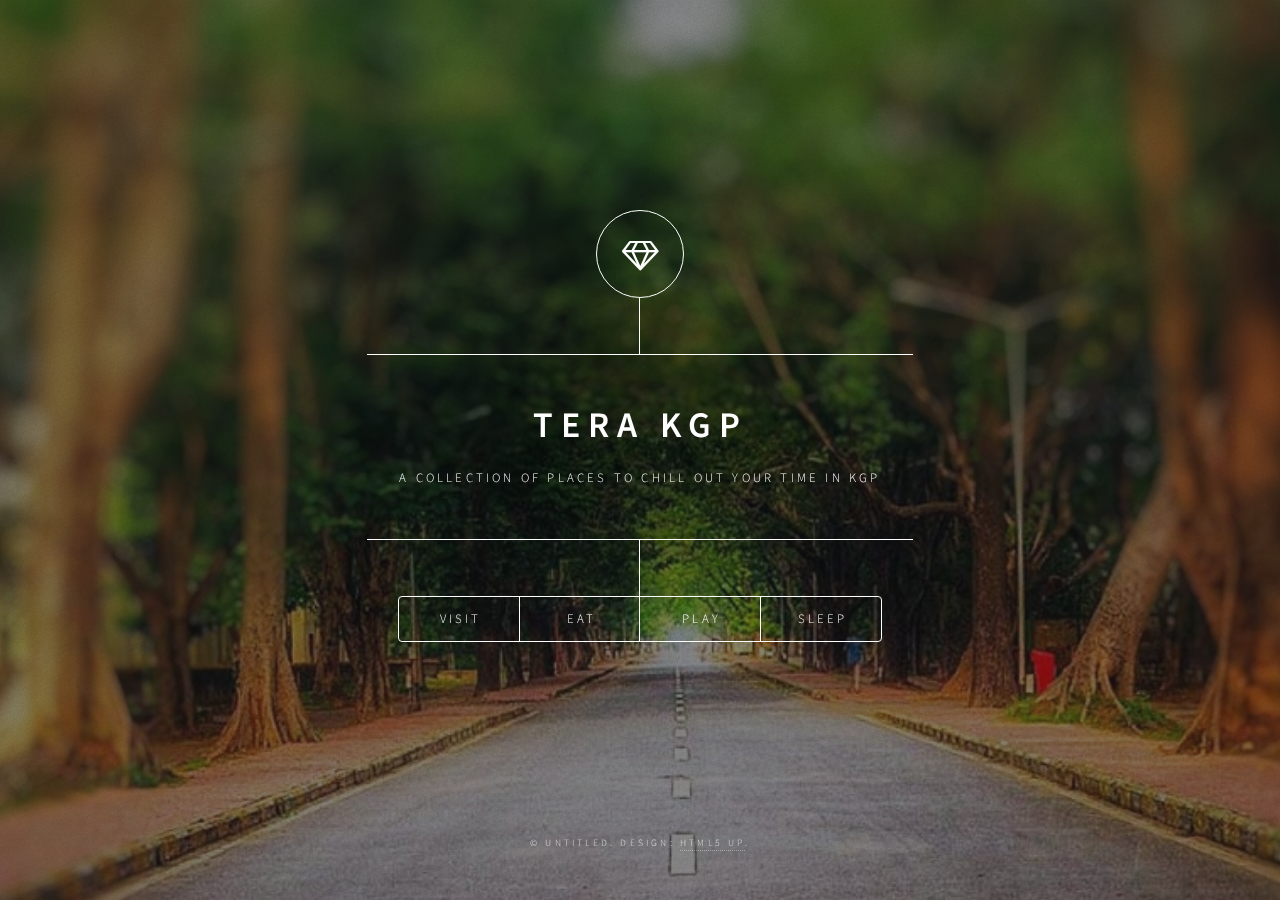
==== index.html @ b1c28a35 "Uploaded Basic files" ====
<!DOCTYPE HTML>
<!--
	Dimension by HTML5 UP
	html5up.net | @ajlkn
	Free for personal and commercial use under the CCA 3.0 license (html5up.net/license)
-->
<html>





	<head>
		<title>Tera KGP</title>
		<meta charset="utf-8" />
		<meta name="viewport" content="width=device-width, initial-scale=1, user-scalable=no" />
		<link rel="stylesheet" href="assets/css/main.css" />
		<!--[if lte IE 9]><link rel="stylesheet" href="assets/css/ie9.css" /><![endif]-->
		<noscript><link rel="stylesheet" href="assets/css/noscript.css" /></noscript>
	</head>






	<body>

		<!-- Wrapper -->
			<div id="wrapper">

				<!-- Header -->
					<header id="header">
						<div class="logo">
							<span class="icon fa-diamond"></span>
						</div>
						<div class="content">
							<div class="inner">
								<h1>Tera KGP</h1>
								<p>A collection of places to chill out your time in KGP</p>
							</div>
						</div>
						<nav>
							<ul>
								<li><a href="#intro">Visit</a></li>
								<li><a href="#work">Eat</a></li>
								<li><a href="#about">Play</a></li>
								<li><a href="#contact">Sleep</a></li>
								<!--<li><a href="#elements">Elements</a></li>-->
							</ul>
						</nav>
					</header>






				<!-- Main -->

					<div id="main">









						<!-- VISIT -->

							<article id="intro">

								<h2 class="major">VISIT</h2>

								<h3 class="major">Nehru Museum</h3>
								<span class="image main"><img src="images/nehru.jpg" alt="" /></span>
								<p>The Nehru Museum of Science and Technology is a museum in Kharagpur, West Bengal, India. It was founded in 1990 at the Hijli Detention camp building, later the IIT-Kharagpur Heritage Building, which is now named as Hijli Saheed Bhavan. The imposing building, bearing resemblance to the Byzantine style of architecture, was used by the British rulers of India to detain the freedom fighters during the 1930s.</p>

								<h3 class="major">Main Building, IIT KGP</h3>
								<span class="image main"><img src="images/main-building.jpg" alt="" /></span>
								<p>The Indian Institute of Technology Kharagpur (IIT Kharagpur or IIT KGP) is a public engineering institution established by the government of India in 1951. It is the first of the IITs to be established, and is recognized as an Institute of National Importance by the Government of India.</p>
								<p>As part of Nehru's dream for a free self-sufficient India, the institute was established to train scientists and engineers after India attained independence in 1947. It shares its organisational structure and undergraduate admission process with sister IITs. IIT Kharagpur has a 8.5 square kilometres (2,100 acres) campus is residence to about 22,000 inhabitants. The students and alumni of IIT Kharagpur are informally referred to as KGPians. IIT Kharagpur holds two festivals: Spring Fest (Social and Cultural Festival) and Kshitij (Techno-Management Festival).</p>


								<h3 class="major">Kharagpur Junction railway station</h3>
								<span class="image main"><img src="images/railway.jpg" alt="" /></span>
								<p>Kharagpur Junction came up in 1898-99. On one side, Bengal Nagpur Railway’s Kharagpur-Cuttack line was opened on New Year’s Day in 1899. On the other hand, the opening of the bridge over the Rupnarayan River at Kolaghat, on 19 April 1900, connected Howrah with Kharagpur. Kharagpur was also linked with Sini the same year. The line was ready in 1898-99. The Kharagpur-Midnapore branch line was opened to traffic in 1901.</p>
								<p>It is the busiest junction station in South Eastern Railway Zone after Howrah. Hence, it is termed as Gateway to South Eastern Railway.It is one of the fifty highest railway reservation in India. It is a junction which connects Howrah to Mumbai, Chennai, Adra/Purulia and New Delhi via Tatanagar as well.</p>


								<h3 class="major">Sample</h3>
								<span class="image main"><img src="images/pic.jpg" alt="" /></span>
								<p>Saying</p>



							</article>








						<!-- EAT -->

							<article id="work">
								<h2 class="major">Eat</h2>
								<span class="image main"><img src="images/pic02.jpg" alt="" /></span>
								<p>Adipiscing magna sed dolor elit. Praesent eleifend dignissim arcu, at eleifend sapien imperdiet ac. Aliquam erat volutpat. Praesent urna nisi, fringila lorem et vehicula lacinia quam. Integer sollicitudin mauris nec lorem luctus ultrices.</p>
								<p>Nullam et orci eu lorem consequat tincidunt vivamus et sagittis libero. Mauris aliquet magna magna sed nunc rhoncus pharetra. Pellentesque condimentum sem. In efficitur ligula tate urna. Maecenas laoreet massa vel lacinia pellentesque lorem ipsum dolor. Nullam et orci eu lorem consequat tincidunt. Vivamus et sagittis libero. Mauris aliquet magna magna sed nunc rhoncus amet feugiat tempus.</p>
							</article>








						<!-- PLAY -->

							<article id="about">
								<h2 class="major">Play</h2>
								<span class="image main"><img src="images/pic03.jpg" alt="" /></span>
								<p>Lorem ipsum dolor sit amet, consectetur et adipiscing elit. Praesent eleifend dignissim arcu, at eleifend sapien imperdiet ac. Aliquam erat volutpat. Praesent urna nisi, fringila lorem et vehicula lacinia quam. Integer sollicitudin mauris nec lorem luctus ultrices. Aliquam libero et malesuada fames ac ante ipsum primis in faucibus. Cras viverra ligula sit amet ex mollis mattis lorem ipsum dolor sit amet.</p>
							</article>








						<!-- CONTACT -->

							<article id="contact">
								<h2 class="major">Sleep</h2>
								<span class="image main"><img src="images/pic03.jpg" alt="" /></span>
								<p>Adipiscing magna sed dolor elit. Praesent eleifend dignissim arcu, at eleifend sapien imperdiet ac. Aliquam erat volutpat. Praesent urna nisi, fringila lorem et vehicula lacinia quam. Integer sollicitudin mauris nec lorem luctus ultrices.</p>
								<p>Nullam et orci eu lorem consequat tincidunt vivamus et sagittis libero. Mauris aliquet magna magna sed nunc rhoncus pharetra. Pellentesque condimentum sem. In efficitur ligula tate urna. Maecenas laoreet massa vel lacinia pellentesque lorem ipsum dolor. Nullam et orci eu lorem consequat tincidunt. Vivamus et sagittis libero. Mauris aliquet magna magna sed nunc rhoncus amet feugiat tempus.</p>
							</article>

					</div>

				<!-- Footer -->
					<footer id="footer">
						<p class="copyright">&copy; Untitled. Design: <a href="https://html5up.net">HTML5 UP</a>.</p>
					</footer>

			</div>

		<!-- BG -->
			<div id="bg"></div>

		<!-- Scripts -->
			<script src="assets/js/jquery.min.js"></script>
			<script src="assets/js/skel.min.js"></script>
			<script src="assets/js/util.js"></script>
			<script src="assets/js/main.js"></script>

	</body>
</html>
---- assets/css/main.css ----
@import url(font-awesome.min.css);
@import url("https://fonts.googleapis.com/css?family=Source+Sans+Pro:300italic,600italic,300,600");

/*
	Dimension by HTML5 UP
	html5up.net | @ajlkn
	Free for personal and commercial use under the CCA 3.0 license (html5up.net/license)
*/

/* Reset */

	html, body, div, span, applet, object, iframe, h1, h2, h3, h4, h5, h6, p, blockquote, pre, a, abbr, acronym, address, big, cite, code, del, dfn, em, img, ins, kbd, q, s, samp, small, strike, strong, sub, sup, tt, var, b, u, i, center, dl, dt, dd, ol, ul, li, fieldset, form, label, legend, table, caption, tbody, tfoot, thead, tr, th, td, article, aside, canvas, details, embed, figure, figcaption, footer, header, hgroup, menu, nav, output, ruby, section, summary, time, mark, audio, video {
		margin: 0;
		padding: 0;
		border: 0;
		font-size: 100%;
		font: inherit;
		vertical-align: baseline;
	}

	article, aside, details, figcaption, figure, footer, header, hgroup, menu, nav, section {
		display: block;
	}

	body {
		line-height: 1;
	}

	ol, ul {
		list-style: none;
	}

	blockquote, q {
		quotes: none;
	}

	blockquote:before, blockquote:after, q:before, q:after {
		content: '';
		content: none;
	}

	table {
		border-collapse: collapse;
		border-spacing: 0;
	}

	body {
		-webkit-text-size-adjust: none;
	}

/* Box Model */

	*, *:before, *:after {
		-moz-box-sizing: border-box;
		-webkit-box-sizing: border-box;
		box-sizing: border-box;
	}

/* Basic */

	@-ms-viewport {
		width: device-width;
	}

	@media screen and (max-width: 480px) {

		html, body {
			min-width: 320px;
		}

	}

	body {
		background: #1b1f22;
	}

		body.is-loading *, body.is-loading *:before, body.is-loading *:after, body.is-switching *, body.is-switching *:before, body.is-switching *:after {
			-moz-animation: none !important;
			-webkit-animation: none !important;
			-ms-animation: none !important;
			animation: none !important;
			-moz-transition: none !important;
			-webkit-transition: none !important;
			-ms-transition: none !important;
			transition: none !important;
			-moz-transition-delay: none !important;
			-webkit-transition-delay: none !important;
			-ms-transition-delay: none !important;
			transition-delay: none !important;
		}

/* Type */

	html {
		font-size: 16pt;
	}

		@media screen and (max-width: 1680px) {

			html {
				font-size: 12pt;
			}

		}

		@media screen and (max-width: 736px) {

			html {
				font-size: 11pt;
			}

		}

		@media screen and (max-width: 360px) {

			html {
				font-size: 10pt;
			}

		}

	body, input, select, textarea {
		color: #ffffff;
		font-family: "Source Sans Pro", sans-serif;
		font-weight: 300;
		font-size: 1rem;
		line-height: 1.65;
	}

	a {
		-moz-transition: color 0.2s ease-in-out, background-color 0.2s ease-in-out, border-bottom-color 0.2s ease-in-out;
		-webkit-transition: color 0.2s ease-in-out, background-color 0.2s ease-in-out, border-bottom-color 0.2s ease-in-out;
		-ms-transition: color 0.2s ease-in-out, background-color 0.2s ease-in-out, border-bottom-color 0.2s ease-in-out;
		transition: color 0.2s ease-in-out, background-color 0.2s ease-in-out, border-bottom-color 0.2s ease-in-out;
		border-bottom: dotted 1px rgba(255, 255, 255, 0.5);
		text-decoration: none;
		color: inherit;
	}

		a:hover {
			border-bottom-color: transparent;
		}

	strong, b {
		color: #ffffff;
		font-weight: 600;
	}

	em, i {
		font-style: italic;
	}

	p {
		margin: 0 0 2rem 0;
	}

	h1, h2, h3, h4, h5, h6 {
		color: #ffffff;
		font-weight: 600;
		line-height: 1.5;
		margin: 0 0 1rem 0;
		text-transform: uppercase;
		letter-spacing: 0.2rem;
	}

		h1 a, h2 a, h3 a, h4 a, h5 a, h6 a {
			color: inherit;
			text-decoration: none;
		}

		h1.major, h2.major, h3.major, h4.major, h5.major, h6.major {
			border-bottom: solid 1px #ffffff;
			width: -moz-max-content;
			width: -webkit-max-content;
			width: -ms-max-content;
			width: max-content;
			padding-bottom: 0.5rem;
			margin: 0 0 2rem 0;
		}

	h1 {
		font-size: 2.25rem;
		line-height: 1.3;
		letter-spacing: 0.5rem;
	}

	h2 {
		font-size: 1.5rem;
		line-height: 1.4;
		letter-spacing: 0.5rem;
	}

	h3 {
		font-size: 1rem;
	}

	h4 {
		font-size: 0.8rem;
	}

	h5 {
		font-size: 0.7rem;
	}

	h6 {
		font-size: 0.6rem;
	}

	@media screen and (max-width: 736px) {

		h1 {
			font-size: 1.75rem;
			line-height: 1.4;
		}

		h2 {
			font-size: 1.25em;
			line-height: 1.5;
		}

	}

	sub {
		font-size: 0.8rem;
		position: relative;
		top: 0.5rem;
	}

	sup {
		font-size: 0.8rem;
		position: relative;
		top: -0.5rem;
	}

	blockquote {
		border-left: solid 4px #ffffff;
		font-style: italic;
		margin: 0 0 2rem 0;
		padding: 0.5rem 0 0.5rem 2rem;
	}

	code {
		background: rgba(255, 255, 255, 0.075);
		border-radius: 4px;
		font-family: "Courier New", monospace;
		font-size: 0.9rem;
		margin: 0 0.25rem;
		padding: 0.25rem 0.65rem;
	}

	pre {
		-webkit-overflow-scrolling: touch;
		font-family: "Courier New", monospace;
		font-size: 0.9rem;
		margin: 0 0 2rem 0;
	}

		pre code {
			display: block;
			line-height: 1.75;
			padding: 1rem 1.5rem;
			overflow-x: auto;
		}

	hr {
		border: 0;
		border-bottom: solid 1px #ffffff;
		margin: 2.75rem 0;
	}

	.align-left {
		text-align: left;
	}

	.align-center {
		text-align: center;
	}

	.align-right {
		text-align: right;
	}

/* Form */

	form {
		margin: 0 0 2.5rem 0;
	}

		form .field {
			margin: 0 0 1.5rem 0;
		}

			form .field.half {
				width: 50%;
				float: left;
				padding: 0 0 0 0.75rem;
			}

				form .field.half.first {
					padding: 0 0.75rem 0 0;
				}

		form > .actions {
			margin: 1.875rem 0 0 0 !important;
		}

		@media screen and (max-width: 736px) {

			form .field {
				margin: 0 0 1.125rem 0;
			}

				form .field.half {
					padding: 0 0 0 0.5625rem;
				}

					form .field.half.first {
						padding: 0 0.5625rem 0 0;
					}

			form > .actions {
				margin: 1.5rem 0 0 0 !important;
			}

		}

		@media screen and (max-width: 480px) {

			form .field.half {
				width: 100%;
				float: none;
				padding: 0;
			}

				form .field.half.first {
					padding: 0;
				}

		}

	label {
		color: #ffffff;
		display: block;
		font-size: 0.8rem;
		font-weight: 300;
		letter-spacing: 0.2rem;
		line-height: 1.5;
		margin: 0 0 1rem 0;
		text-transform: uppercase;
	}

	input[type="text"],
	input[type="password"],
	input[type="email"],
	input[type="tel"],
	select,
	textarea {
		-moz-appearance: none;
		-webkit-appearance: none;
		-ms-appearance: none;
		appearance: none;
		-moz-transition: border-color 0.2s ease-in-out, box-shadow 0.2s ease-in-out, background-color 0.2s ease-in-out;
		-webkit-transition: border-color 0.2s ease-in-out, box-shadow 0.2s ease-in-out, background-color 0.2s ease-in-out;
		-ms-transition: border-color 0.2s ease-in-out, box-shadow 0.2s ease-in-out, background-color 0.2s ease-in-out;
		transition: border-color 0.2s ease-in-out, box-shadow 0.2s ease-in-out, background-color 0.2s ease-in-out;
		background: transparent;
		border-radius: 4px;
		border: solid 1px #ffffff;
		color: inherit;
		display: block;
		outline: 0;
		padding: 0 1rem;
		text-decoration: none;
		width: 100%;
	}

		input[type="text"]:invalid,
		input[type="password"]:invalid,
		input[type="email"]:invalid,
		input[type="tel"]:invalid,
		select:invalid,
		textarea:invalid {
			box-shadow: none;
		}

		input[type="text"]:focus,
		input[type="password"]:focus,
		input[type="email"]:focus,
		input[type="tel"]:focus,
		select:focus,
		textarea:focus {
			background: rgba(255, 255, 255, 0.075);
			border-color: #ffffff;
			box-shadow: 0 0 0 1px #ffffff;
		}

	select option {
		background: #1b1f22;
		color: #ffffff;
	}

	.select-wrapper {
		text-decoration: none;
		display: block;
		position: relative;
	}

		.select-wrapper:before {
			-moz-osx-font-smoothing: grayscale;
			-webkit-font-smoothing: antialiased;
			font-family: FontAwesome;
			font-style: normal;
			font-weight: normal;
			text-transform: none !important;
		}

		.select-wrapper:before {
			color: #ffffff;
			content: '\f107';
			display: block;
			height: 2.75rem;
			line-height: calc(2.75rem + 0em);
			pointer-events: none;
			position: absolute;
			right: 0;
			text-align: center;
			top: 0;
			width: 2.75rem;
		}

		.select-wrapper select::-ms-expand {
			display: none;
		}

	input[type="text"],
	input[type="password"],
	input[type="email"],
	select {
		height: 2.75rem;
	}

	textarea {
		padding: 0.75rem 1rem;
	}

	input[type="checkbox"],
	input[type="radio"] {
		-moz-appearance: none;
		-webkit-appearance: none;
		-ms-appearance: none;
		appearance: none;
		display: block;
		float: left;
		margin-right: -2rem;
		opacity: 0;
		width: 1rem;
		z-index: -1;
	}

		input[type="checkbox"] + label,
		input[type="radio"] + label {
			text-decoration: none;
			-moz-user-select: none;
			-webkit-user-select: none;
			-ms-user-select: none;
			user-select: none;
			color: #ffffff;
			cursor: pointer;
			display: inline-block;
			font-size: 0.8rem;
			font-weight: 300;
			margin: 0 0 0.5rem 0;
			padding-left: 2.65rem;
			padding-right: 0.75rem;
			position: relative;
		}

			input[type="checkbox"] + label:before,
			input[type="radio"] + label:before {
				-moz-osx-font-smoothing: grayscale;
				-webkit-font-smoothing: antialiased;
				font-family: FontAwesome;
				font-style: normal;
				font-weight: normal;
				text-transform: none !important;
			}

			input[type="checkbox"] + label:before,
			input[type="radio"] + label:before {
				-moz-transition: border-color 0.2s ease-in-out, box-shadow 0.2s ease-in-out, background-color 0.2s ease-in-out;
				-webkit-transition: border-color 0.2s ease-in-out, box-shadow 0.2s ease-in-out, background-color 0.2s ease-in-out;
				-ms-transition: border-color 0.2s ease-in-out, box-shadow 0.2s ease-in-out, background-color 0.2s ease-in-out;
				transition: border-color 0.2s ease-in-out, box-shadow 0.2s ease-in-out, background-color 0.2s ease-in-out;
				border-radius: 4px;
				border: solid 1px #ffffff;
				content: '';
				display: inline-block;
				height: 1.65rem;
				left: 0;
				line-height: calc(1.58125rem + 0em);
				position: absolute;
				text-align: center;
				top: -0.125rem;
				width: 1.65rem;
			}

		input[type="checkbox"]:checked + label:before,
		input[type="radio"]:checked + label:before {
			background: #ffffff !important;
			border-color: #ffffff !important;
			color: #1b1f22;
			content: '\f00c';
		}

		input[type="checkbox"]:focus + label:before,
		input[type="radio"]:focus + label:before {
			background: rgba(255, 255, 255, 0.075);
			border-color: #ffffff;
			box-shadow: 0 0 0 1px #ffffff;
		}

	input[type="checkbox"] + label:before {
		border-radius: 4px;
	}

	input[type="radio"] + label:before {
		border-radius: 100%;
	}

	::-webkit-input-placeholder {
		color: rgba(255, 255, 255, 0.5) !important;
		opacity: 1.0;
	}

	:-moz-placeholder {
		color: rgba(255, 255, 255, 0.5) !important;
		opacity: 1.0;
	}

	::-moz-placeholder {
		color: rgba(255, 255, 255, 0.5) !important;
		opacity: 1.0;
	}

	:-ms-input-placeholder {
		color: rgba(255, 255, 255, 0.5) !important;
		opacity: 1.0;
	}

	.formerize-placeholder {
		color: rgba(255, 255, 255, 0.5) !important;
		opacity: 1.0;
	}

/* Box */

	.box {
		border-radius: 4px;
		border: solid 1px #ffffff;
		margin-bottom: 2rem;
		padding: 1.5em;
	}

		.box > :last-child,
		.box > :last-child > :last-child,
		.box > :last-child > :last-child > :last-child {
			margin-bottom: 0;
		}

		.box.alt {
			border: 0;
			border-radius: 0;
			padding: 0;
		}

/* Icon */

	.icon {
		text-decoration: none;
		border-bottom: none;
		position: relative;
	}

		.icon:before {
			-moz-osx-font-smoothing: grayscale;
			-webkit-font-smoothing: antialiased;
			font-family: FontAwesome;
			font-style: normal;
			font-weight: normal;
			text-transform: none !important;
		}

		.icon > .label {
			display: none;
		}

/* Image */

	.image {
		border-radius: 4px;
		border: 0;
		display: inline-block;
		position: relative;
	}

		.image:before {
			-moz-pointer-events: none;
			-webkit-pointer-events: none;
			-ms-pointer-events: none;
			pointer-events: none;
			background-image: url("../../images/overlay.png");
			background-color: rgba(19, 21, 25, 0.5);
			border-radius: 4px;
			content: '';
			display: block;
			height: 100%;
			left: 0;
			opacity: 0.5;
			position: absolute;
			top: 0;
			width: 100%;
		}

		.image img {
			border-radius: 4px;
			display: block;
		}

		.image.left, .image.right {
			max-width: 40%;
		}

			.image.left img, .image.right img {
				width: 100%;
			}

		.image.left {
			float: left;
			padding: 0 1.5em 1em 0;
			top: 0.25em;
		}

		.image.right {
			float: right;
			padding: 0 0 1em 1.5em;
			top: 0.25em;
		}

		.image.fit {
			display: block;
			margin: 0 0 2rem 0;
			width: 100%;
		}

			.image.fit img {
				width: 100%;
			}

		.image.main {
			display: block;
			margin: 2.5rem 0;
			width: 100%;
		}

			.image.main img {
				width: 100%;
			}

		@media screen and (max-width: 736px) {

			.image.main {
				margin: 2rem 0;
			}

		}

		@media screen and (max-width: 480px) {

			.image.main {
				margin: 1.5rem 0;
			}

		}

/* List */

	ol {
		list-style: decimal;
		margin: 0 0 2rem 0;
		padding-left: 1.25em;
	}

		ol li {
			padding-left: 0.25em;
		}

	ul {
		list-style: disc;
		margin: 0 0 2rem 0;
		padding-left: 1em;
	}

		ul li {
			padding-left: 0.5em;
		}

		ul.alt {
			list-style: none;
			padding-left: 0;
		}

			ul.alt li {
				border-top: solid 1px #ffffff;
				padding: 0.5em 0;
			}

				ul.alt li:first-child {
					border-top: 0;
					padding-top: 0;
				}

		ul.icons {
			cursor: default;
			list-style: none;
			padding-left: 0;
		}

			ul.icons li {
				display: inline-block;
				padding: 0 0.75em 0 0;
			}

				ul.icons li:last-child {
					padding-right: 0;
				}

				ul.icons li a {
					border-radius: 100%;
					box-shadow: inset 0 0 0 1px #ffffff;
					display: inline-block;
					height: 2.25rem;
					line-height: 2.25rem;
					text-align: center;
					width: 2.25rem;
				}

					ul.icons li a:hover {
						background-color: rgba(255, 255, 255, 0.075);
					}

					ul.icons li a:active {
						background-color: rgba(255, 255, 255, 0.175);
					}

		ul.actions {
			cursor: default;
			list-style: none;
			padding-left: 0;
		}

			ul.actions li {
				display: inline-block;
				padding: 0 1rem 0 0;
				vertical-align: middle;
			}

				ul.actions li:last-child {
					padding-right: 0;
				}

			ul.actions.small li {
				padding: 0 0.5rem 0 0;
			}

			ul.actions.vertical li {
				display: block;
				padding: 1rem 0 0 0;
			}

				ul.actions.vertical li:first-child {
					padding-top: 0;
				}

				ul.actions.vertical li > * {
					margin-bottom: 0;
				}

			ul.actions.vertical.small li {
				padding: 0.5rem 0 0 0;
			}

				ul.actions.vertical.small li:first-child {
					padding-top: 0;
				}

			ul.actions.fit {
				display: table;
				margin-left: -1rem;
				padding: 0;
				table-layout: fixed;
				width: calc(100% + 1rem);
			}

				ul.actions.fit li {
					display: table-cell;
					padding: 0 0 0 1rem;
				}

					ul.actions.fit li > * {
						margin-bottom: 0;
					}

				ul.actions.fit.small {
					margin-left: -0.5rem;
					width: calc(100% + 0.5rem);
				}

					ul.actions.fit.small li {
						padding: 0 0 0 0.5rem;
					}

			@media screen and (max-width: 480px) {

				ul.actions {
					margin: 0 0 2rem 0;
				}

					ul.actions li {
						padding: 1rem 0 0 0;
						display: block;
						text-align: center;
						width: 100%;
					}

						ul.actions li:first-child {
							padding-top: 0;
						}

						ul.actions li > * {
							width: 100%;
							margin: 0 !important;
						}

							ul.actions li > *.icon:before {
								margin-left: -2em;
							}

					ul.actions.small li {
						padding: 0.5rem 0 0 0;
					}

						ul.actions.small li:first-child {
							padding-top: 0;
						}

			}

	dl {
		margin: 0 0 2rem 0;
	}

		dl dt {
			display: block;
			font-weight: 600;
			margin: 0 0 1rem 0;
		}

		dl dd {
			margin-left: 2rem;
		}

/* Table */

	.table-wrapper {
		-webkit-overflow-scrolling: touch;
		overflow-x: auto;
	}

	table {
		margin: 0 0 2rem 0;
		width: 100%;
	}

		table tbody tr {
			border: solid 1px #ffffff;
			border-left: 0;
			border-right: 0;
		}

			table tbody tr:nth-child(2n + 1) {
				background-color: rgba(255, 255, 255, 0.075);
			}

		table td {
			padding: 0.75em 0.75em;
		}

		table th {
			color: #ffffff;
			font-size: 0.9em;
			font-weight: 600;
			padding: 0 0.75em 0.75em 0.75em;
			text-align: left;
		}

		table thead {
			border-bottom: solid 2px #ffffff;
		}

		table tfoot {
			border-top: solid 2px #ffffff;
		}

		table.alt {
			border-collapse: separate;
		}

			table.alt tbody tr td {
				border: solid 1px #ffffff;
				border-left-width: 0;
				border-top-width: 0;
			}

				table.alt tbody tr td:first-child {
					border-left-width: 1px;
				}

			table.alt tbody tr:first-child td {
				border-top-width: 1px;
			}

			table.alt thead {
				border-bottom: 0;
			}

			table.alt tfoot {
				border-top: 0;
			}

/* Button */

	input[type="submit"],
	input[type="reset"],
	input[type="button"],
	button,
	.button {
		-moz-appearance: none;
		-webkit-appearance: none;
		-ms-appearance: none;
		appearance: none;
		-moz-transition: background-color 0.2s ease-in-out, color 0.2s ease-in-out;
		-webkit-transition: background-color 0.2s ease-in-out, color 0.2s ease-in-out;
		-ms-transition: background-color 0.2s ease-in-out, color 0.2s ease-in-out;
		transition: background-color 0.2s ease-in-out, color 0.2s ease-in-out;
		background-color: transparent;
		border-radius: 4px;
		border: 0;
		box-shadow: inset 0 0 0 1px #ffffff;
		color: #ffffff !important;
		cursor: pointer;
		display: inline-block;
		font-size: 0.8rem;
		font-weight: 300;
		height: 2.75rem;
		letter-spacing: 0.2rem;
		line-height: 2.75rem;
		outline: 0;
		padding: 0 1.25rem 0 1.35rem;
		text-align: center;
		text-decoration: none;
		text-transform: uppercase;
		white-space: nowrap;
	}

		input[type="submit"]:hover,
		input[type="reset"]:hover,
		input[type="button"]:hover,
		button:hover,
		.button:hover {
			background-color: rgba(255, 255, 255, 0.075);
		}

		input[type="submit"]:active,
		input[type="reset"]:active,
		input[type="button"]:active,
		button:active,
		.button:active {
			background-color: rgba(255, 255, 255, 0.175);
		}

		input[type="submit"].icon:before,
		input[type="reset"].icon:before,
		input[type="button"].icon:before,
		button.icon:before,
		.button.icon:before {
			margin-right: 0.5em;
		}

		input[type="submit"].fit,
		input[type="reset"].fit,
		input[type="button"].fit,
		button.fit,
		.button.fit {
			display: block;
			margin: 0 0 1rem 0;
			width: 100%;
		}

		input[type="submit"].special,
		input[type="reset"].special,
		input[type="button"].special,
		button.special,
		.button.special {
			background-color: #ffffff;
			color: #1b1f22 !important;
			font-weight: 600;
		}

		input[type="submit"].disabled, input[type="submit"]:disabled,
		input[type="reset"].disabled,
		input[type="reset"]:disabled,
		input[type="button"].disabled,
		input[type="button"]:disabled,
		button.disabled,
		button:disabled,
		.button.disabled,
		.button:disabled {
			-moz-pointer-events: none;
			-webkit-pointer-events: none;
			-ms-pointer-events: none;
			pointer-events: none;
			cursor: default;
			opacity: 0.25;
		}

	input[type="submit"],
	input[type="reset"],
	input[type="button"],
	button {
		line-height: calc(2.75rem - 2px);
	}

/* BG */

	#bg {
		-moz-transform: scale(1.0);
		-webkit-transform: scale(1.0);
		-ms-transform: scale(1.0);
		transform: scale(1.0);
		-webkit-backface-visibility: hidden;
		position: fixed;
		top: 0;
		left: 0;
		width: 100%;
		height: 100vh;
		z-index: 1;
	}

		#bg:before, #bg:after {
			content: '';
			display: block;
			position: absolute;
			top: 0;
			left: 0;
			width: 100%;
			height: 100%;
		}

		#bg:before {
			-moz-transition: background-color 2.5s ease-in-out;
			-webkit-transition: background-color 2.5s ease-in-out;
			-ms-transition: background-color 2.5s ease-in-out;
			transition: background-color 2.5s ease-in-out;
			-moz-transition-delay: 0.75s;
			-webkit-transition-delay: 0.75s;
			-ms-transition-delay: 0.75s;
			transition-delay: 0.75s;
			background-image: linear-gradient(to top, rgba(19, 21, 25, 0.5), rgba(19, 21, 25, 0.5)), url("../../images/overlay.png");
			background-size: auto, 256px 256px;
			background-position: center, center;
			background-repeat: no-repeat, repeat;
			z-index: 2;
		}

		#bg:after {
			-moz-transform: scale(1.125);
			-webkit-transform: scale(1.125);
			-ms-transform: scale(1.125);
			transform: scale(1.125);
			-moz-transition: -moz-transform 0.325s ease-in-out, -moz-filter 0.325s ease-in-out;
			-webkit-transition: -webkit-transform 0.325s ease-in-out, -webkit-filter 0.325s ease-in-out;
			-ms-transition: -ms-transform 0.325s ease-in-out, -ms-filter 0.325s ease-in-out;
			transition: transform 0.325s ease-in-out, filter 0.325s ease-in-out;
			background-image: url("../../images/bg.jpg");
			background-position: center;
			background-size: cover;
			background-repeat: no-repeat;
			z-index: 1;
		}

		body.is-article-visible #bg:after {
			-moz-transform: scale(1.0825);
			-webkit-transform: scale(1.0825);
			-ms-transform: scale(1.0825);
			transform: scale(1.0825);
			-moz-filter: blur(0.2rem);
			-webkit-filter: blur(0.2rem);
			-ms-filter: blur(0.2rem);
			filter: blur(0.2rem);
		}

		body.is-loading #bg:before {
			background-color: #000000;
		}

/* Wrapper */

	#wrapper {
		display: -moz-flex;
		display: -webkit-flex;
		display: -ms-flex;
		display: flex;
		-moz-flex-direction: column;
		-webkit-flex-direction: column;
		-ms-flex-direction: column;
		flex-direction: column;
		-moz-align-items: center;
		-webkit-align-items: center;
		-ms-align-items: center;
		align-items: center;
		-moz-justify-content: space-between;
		-webkit-justify-content: space-between;
		-ms-justify-content: space-between;
		justify-content: space-between;
		position: relative;
		min-height: 100vh;
		width: 100%;
		padding: 4rem 2rem;
		z-index: 3;
	}

		#wrapper:before {
			content: '';
			display: block;
		}

		@media screen and (max-width: 1680px) {

			#wrapper {
				padding: 3rem 2rem;
			}

		}

		@media screen and (max-width: 736px) {

			#wrapper {
				padding: 2rem 1rem;
			}

		}

		@media screen and (max-width: 480px) {

			#wrapper {
				padding: 1rem;
			}

		}

/* Header */

	#header {
		display: -moz-flex;
		display: -webkit-flex;
		display: -ms-flex;
		display: flex;
		-moz-flex-direction: column;
		-webkit-flex-direction: column;
		-ms-flex-direction: column;
		flex-direction: column;
		-moz-align-items: center;
		-webkit-align-items: center;
		-ms-align-items: center;
		align-items: center;
		-moz-transition: -moz-transform 0.325s ease-in-out, -moz-filter 0.325s ease-in-out, opacity 0.325s ease-in-out;
		-webkit-transition: -webkit-transform 0.325s ease-in-out, -webkit-filter 0.325s ease-in-out, opacity 0.325s ease-in-out;
		-ms-transition: -ms-transform 0.325s ease-in-out, -ms-filter 0.325s ease-in-out, opacity 0.325s ease-in-out;
		transition: transform 0.325s ease-in-out, filter 0.325s ease-in-out, opacity 0.325s ease-in-out;
		background-image: -moz-radial-gradient(rgba(0, 0, 0, 0.25) 25%, transparent 55%);
		background-image: -webkit-radial-gradient(rgba(0, 0, 0, 0.25) 25%, transparent 55%);
		background-image: -ms-radial-gradient(rgba(0, 0, 0, 0.25) 25%, transparent 55%);
		background-image: radial-gradient(rgba(0, 0, 0, 0.25) 25%, transparent 55%);
		max-width: 100%;
		text-align: center;
	}

		#header > * {
			-moz-transition: opacity 0.325s ease-in-out;
			-webkit-transition: opacity 0.325s ease-in-out;
			-ms-transition: opacity 0.325s ease-in-out;
			transition: opacity 0.325s ease-in-out;
			position: relative;
			margin-top: 3.5rem;
		}

			#header > *:before {
				content: '';
				display: block;
				position: absolute;
				top: calc(-3.5rem - 1px);
				left: calc(50% - 1px);
				width: 1px;
				height: calc(3.5rem + 1px);
				background: #ffffff;
			}

		#header > :first-child {
			margin-top: 0;
		}

			#header > :first-child:before {
				display: none;
			}

		#header .logo {
			width: 5.5rem;
			height: 5.5rem;
			line-height: 5.5rem;
			border: solid 1px #ffffff;
			border-radius: 100%;
		}

			#header .logo .icon:before {
				font-size: 2rem;
			}

		#header .content {
			border-style: solid;
			border-color: #ffffff;
			border-top-width: 1px;
			border-bottom-width: 1px;
			max-width: 100%;
		}

			#header .content .inner {
				-moz-transition: max-height 0.75s ease, padding 0.75s ease, opacity 0.325s ease-in-out;
				-webkit-transition: max-height 0.75s ease, padding 0.75s ease, opacity 0.325s ease-in-out;
				-ms-transition: max-height 0.75s ease, padding 0.75s ease, opacity 0.325s ease-in-out;
				transition: max-height 0.75s ease, padding 0.75s ease, opacity 0.325s ease-in-out;
				-moz-transition-delay: 0.25s;
				-webkit-transition-delay: 0.25s;
				-ms-transition-delay: 0.25s;
				transition-delay: 0.25s;
				padding: 3rem 2rem;
				max-height: 40rem;
				overflow: hidden;
			}

				#header .content .inner > :last-child {
					margin-bottom: 0;
				}

			#header .content p {
				text-transform: uppercase;
				letter-spacing: 0.2rem;
				font-size: 0.8rem;
				line-height: 2;
			}

		#header nav ul {
			display: -moz-flex;
			display: -webkit-flex;
			display: -ms-flex;
			display: flex;
			margin-bottom: 0;
			list-style: none;
			padding-left: 0;
			border: solid 1px #ffffff;
			border-radius: 4px;
		}

			#header nav ul li {
				padding-left: 0;
				border-left: solid 1px #ffffff;
			}

				#header nav ul li:first-child {
					border-left: 0;
				}

				#header nav ul li a {
					display: block;
					min-width: 7.5rem;
					height: 2.75rem;
					line-height: 2.75rem;
					padding: 0 1.25rem 0 1.45rem;
					text-transform: uppercase;
					letter-spacing: 0.2rem;
					font-size: 0.8rem;
					border-bottom: 0;
				}

					#header nav ul li a:hover {
						background-color: rgba(255, 255, 255, 0.075);
					}

					#header nav ul li a:active {
						background-color: rgba(255, 255, 255, 0.175);
					}

		#header nav.use-middle:after {
			content: '';
			display: block;
			position: absolute;
			top: 0;
			left: calc(50% - 1px);
			width: 1px;
			height: 100%;
			background: #ffffff;
		}

		#header nav.use-middle ul li.is-middle {
			border-left: 0;
		}

		body.is-article-visible #header {
			-moz-transform: scale(0.95);
			-webkit-transform: scale(0.95);
			-ms-transform: scale(0.95);
			transform: scale(0.95);
			-moz-filter: blur(0.1rem);
			-webkit-filter: blur(0.1rem);
			-ms-filter: blur(0.1rem);
			filter: blur(0.1rem);
			opacity: 0;
		}

		body.is-loading #header {
			-moz-filter: blur(0.125rem);
			-webkit-filter: blur(0.125rem);
			-ms-filter: blur(0.125rem);
			filter: blur(0.125rem);
		}

			body.is-loading #header > * {
				opacity: 0;
			}

			body.is-loading #header .content .inner {
				max-height: 0;
				padding-top: 0;
				padding-bottom: 0;
				opacity: 0;
			}

		@media screen and (max-width: 980px) {

			#header .content p br {
				display: none;
			}

		}

		@media screen and (max-width: 736px) {

			#header > * {
				margin-top: 2rem;
			}

				#header > *:before {
					top: calc(-2rem - 1px);
					height: calc(2rem + 1px);
				}

			#header .logo {
				width: 4.75rem;
				height: 4.75rem;
				line-height: 4.75rem;
			}

				#header .logo .icon:before {
					font-size: 1.75rem;
				}

			#header .content .inner {
				padding: 2.5rem 1rem;
			}

			#header .content p {
				line-height: 1.875;
			}

		}

		@media screen and (max-width: 480px) {

			#header {
				padding: 1.5rem 0;
			}

				#header .content .inner {
					padding: 2.5rem 0;
				}

				#header nav ul {
					-moz-flex-direction: column;
					-webkit-flex-direction: column;
					-ms-flex-direction: column;
					flex-direction: column;
					min-width: 10rem;
					max-width: 100%;
				}

					#header nav ul li {
						border-left: 0;
						border-top: solid 1px #ffffff;
					}

						#header nav ul li:first-child {
							border-top: 0;
						}

						#header nav ul li a {
							height: 3rem;
							line-height: 3rem;
							min-width: 0;
							width: 100%;
						}

				#header nav.use-middle:after {
					display: none;
				}

		}

/* Main */

	#main {
		-moz-flex-grow: 1;
		-webkit-flex-grow: 1;
		-ms-flex-grow: 1;
		flex-grow: 1;
		-moz-flex-shrink: 1;
		-webkit-flex-shrink: 1;
		-ms-flex-shrink: 1;
		flex-shrink: 1;
		display: -moz-flex;
		display: -webkit-flex;
		display: -ms-flex;
		display: flex;
		-moz-align-items: center;
		-webkit-align-items: center;
		-ms-align-items: center;
		align-items: center;
		-moz-justify-content: center;
		-webkit-justify-content: center;
		-ms-justify-content: center;
		justify-content: center;
		-moz-flex-direction: column;
		-webkit-flex-direction: column;
		-ms-flex-direction: column;
		flex-direction: column;
		position: relative;
		max-width: 100%;
		z-index: 3;
	}

		#main article {
			-moz-transform: translateY(0.25rem);
			-webkit-transform: translateY(0.25rem);
			-ms-transform: translateY(0.25rem);
			transform: translateY(0.25rem);
			-moz-transition: opacity 0.325s ease-in-out, -moz-transform 0.325s ease-in-out;
			-webkit-transition: opacity 0.325s ease-in-out, -webkit-transform 0.325s ease-in-out;
			-ms-transition: opacity 0.325s ease-in-out, -ms-transform 0.325s ease-in-out;
			transition: opacity 0.325s ease-in-out, transform 0.325s ease-in-out;
			padding: 4.5rem 2.5rem 1.5rem 2.5rem ;
			position: relative;
			width: 40rem;
			max-width: 100%;
			background-color: rgba(27, 31, 34, 0.85);
			border-radius: 4px;
			opacity: 0;
		}

			#main article.active {
				-moz-transform: translateY(0);
				-webkit-transform: translateY(0);
				-ms-transform: translateY(0);
				transform: translateY(0);
				opacity: 1;
			}

			#main article .close {
				display: block;
				position: absolute;
				top: 0;
				right: 0;
				width: 4rem;
				height: 4rem;
				cursor: pointer;
				text-indent: 4rem;
				overflow: hidden;
				white-space: nowrap;
			}

				#main article .close:before {
					-moz-transition: background-color 0.2s ease-in-out;
					-webkit-transition: background-color 0.2s ease-in-out;
					-ms-transition: background-color 0.2s ease-in-out;
					transition: background-color 0.2s ease-in-out;
					content: '';
					display: block;
					position: absolute;
					top: 0.75rem;
					left: 0.75rem;
					width: 2.5rem;
					height: 2.5rem;
					border-radius: 100%;
					background-position: center;
					background-image: url("data:image/svg+xml;charset=utf8,%3Csvg xmlns='http://www.w3.org/2000/svg' xmlns:xlink='http://www.w3.org/1999/xlink' width='20px' height='20px' viewBox='0 0 20 20' zoomAndPan='disable'%3E%3Cstyle%3Eline %7B stroke: %23ffffff%3B stroke-width: 1%3B %7D%3C/style%3E%3Cline x1='2' y1='2' x2='18' y2='18' /%3E%3Cline x1='18' y1='2' x2='2' y2='18' /%3E%3C/svg%3E");
					background-size: 20px 20px;
					background-repeat: no-repeat;
				}

				#main article .close:hover:before {
					background-color: rgba(255, 255, 255, 0.075);
				}

				#main article .close:active:before {
					background-color: rgba(255, 255, 255, 0.175);
				}

		@media screen and (max-width: 736px) {

			#main article {
				padding: 3.5rem 2rem 0.5rem 2rem ;
			}

				#main article .close:before {
					top: 0.875rem;
					left: 0.875rem;
					width: 2.25rem;
					height: 2.25rem;
					background-size: 14px 14px;
				}

		}

		@media screen and (max-width: 480px) {

			#main article {
				padding: 3rem 1.5rem 0.5rem 1.5rem ;
			}

		}

/* Footer */

	#footer {
		-moz-transition: -moz-transform 0.325s ease-in-out, -moz-filter 0.325s ease-in-out, opacity 0.325s ease-in-out;
		-webkit-transition: -webkit-transform 0.325s ease-in-out, -webkit-filter 0.325s ease-in-out, opacity 0.325s ease-in-out;
		-ms-transition: -ms-transform 0.325s ease-in-out, -ms-filter 0.325s ease-in-out, opacity 0.325s ease-in-out;
		transition: transform 0.325s ease-in-out, filter 0.325s ease-in-out, opacity 0.325s ease-in-out;
		width: 100%;
		max-width: 100%;
		margin-top: 2rem;
		text-align: center;
	}

		#footer .copyright {
			letter-spacing: 0.2rem;
			font-size: 0.6rem;
			opacity: 0.75;
			margin-bottom: 0;
			text-transform: uppercase;
		}

		body.is-article-visible #footer {
			-moz-transform: scale(0.95);
			-webkit-transform: scale(0.95);
			-ms-transform: scale(0.95);
			transform: scale(0.95);
			-moz-filter: blur(0.1rem);
			-webkit-filter: blur(0.1rem);
			-ms-filter: blur(0.1rem);
			filter: blur(0.1rem);
			opacity: 0;
		}

		body.is-loading #footer {
			opacity: 0;
		}
---- assets/css/ie9.css ----
/*
	Dimension by HTML5 UP
	html5up.net | @ajlkn
	Free for personal and commercial use under the CCA 3.0 license (html5up.net/license)
*/

/* BG */

	#bg:before {
		background: rgba(19, 21, 25, 0.5);
	}

/* Header */

	#header .logo {
		margin: 0 auto;
	}

	#header .content {
		display: inline-block;
	}

	#header nav ul {
		display: inline-block;
	}

		#header nav ul li {
			display: inline-block;
		}

/* Main */

	#main article {
		margin: 0 auto;
	}
---- assets/css/noscript.css ----
/*
	Dimension by HTML5 UP
	html5up.net | @ajlkn
	Free for personal and commercial use under the CCA 3.0 license (html5up.net/license)
*/

/* Main */

	#main article {
		opacity: 1;
		margin: 4rem 0 0 0;
	}
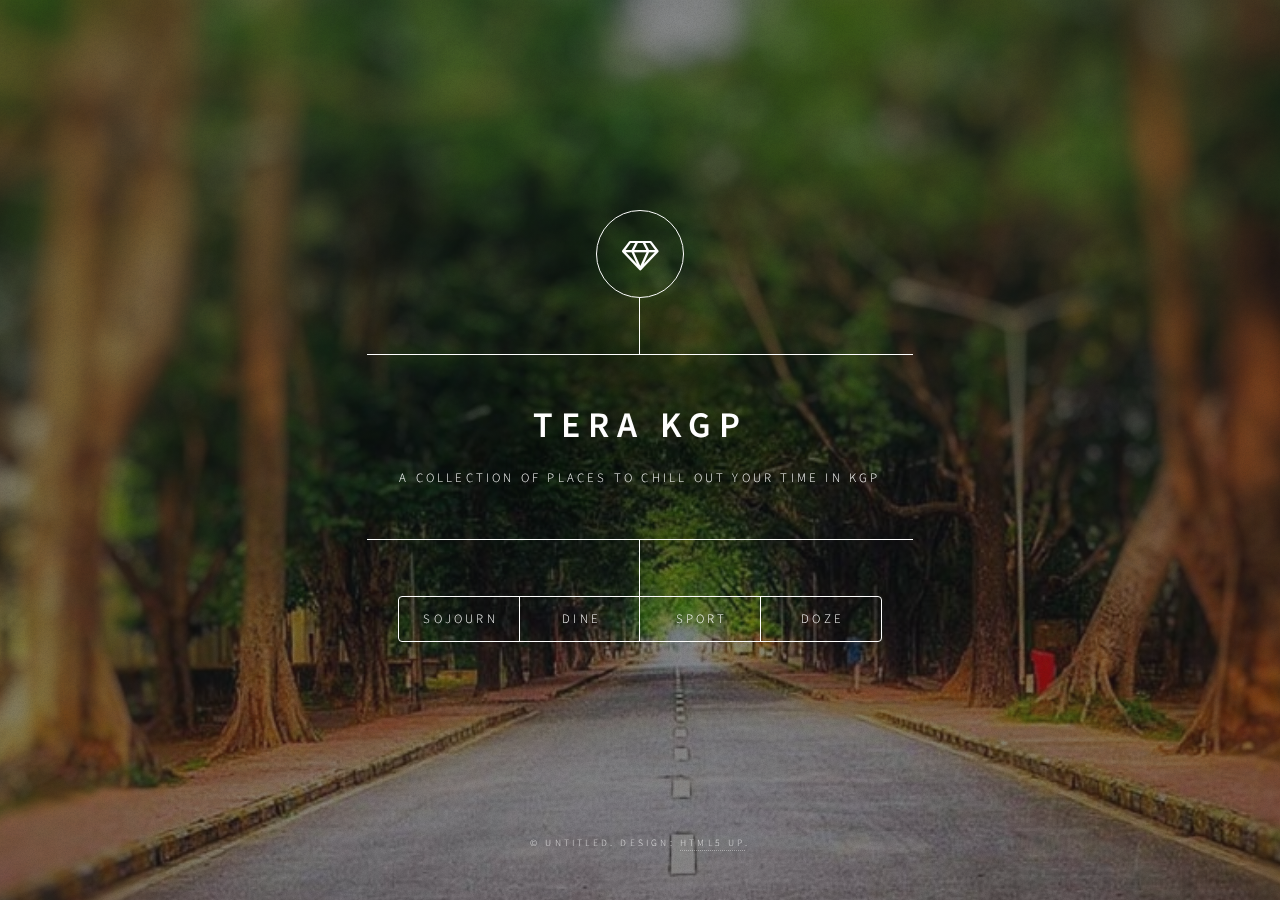
==== commit fbed3f7a: "minor changes n little bit more "responsive" site" ====
--- a/index.html
+++ b/index.html
@@ -42,10 +42,10 @@
 						</div>
 						<nav>
 							<ul>
-								<li><a href="#intro">Visit</a></li>
-								<li><a href="#work">Eat</a></li>
-								<li><a href="#about">Play</a></li>
-								<li><a href="#contact">Sleep</a></li>
+								<li><a href="#intro">Sojourn</a></li>
+								<li><a href="#work">Dine</a></li>
+								<li><a href="#about">Sport</a></li>
+								<li><a href="#contact">Doze</a></li>
 								<!--<li><a href="#elements">Elements</a></li>-->
 							</ul>
 						</nav>
@@ -72,7 +72,7 @@
 
 							<article id="intro">
 
-								<h2 class="major">VISIT</h2>
+								<h2 class="major">SOJOURN</h2>
 
 								<h3 class="major">Nehru Museum</h3>
 								<span class="image main"><img src="images/nehru.jpg" alt="" /></span>
@@ -108,7 +108,7 @@
 						<!-- EAT -->
 
 							<article id="work">
-								<h2 class="major">Eat</h2>
+								<h2 class="major">DINE</h2>
 								<span class="image main"><img src="images/pic02.jpg" alt="" /></span>
 								<p>Adipiscing magna sed dolor elit. Praesent eleifend dignissim arcu, at eleifend sapien imperdiet ac. Aliquam erat volutpat. Praesent urna nisi, fringila lorem et vehicula lacinia quam. Integer sollicitudin mauris nec lorem luctus ultrices.</p>
 								<p>Nullam et orci eu lorem consequat tincidunt vivamus et sagittis libero. Mauris aliquet magna magna sed nunc rhoncus pharetra. Pellentesque condimentum sem. In efficitur ligula tate urna. Maecenas laoreet massa vel lacinia pellentesque lorem ipsum dolor. Nullam et orci eu lorem consequat tincidunt. Vivamus et sagittis libero. Mauris aliquet magna magna sed nunc rhoncus amet feugiat tempus.</p>
@@ -124,7 +124,7 @@
 						<!-- PLAY -->
 
 							<article id="about">
-								<h2 class="major">Play</h2>
+								<h2 class="major">SPORT</h2>
 								<span class="image main"><img src="images/pic03.jpg" alt="" /></span>
 								<p>Lorem ipsum dolor sit amet, consectetur et adipiscing elit. Praesent eleifend dignissim arcu, at eleifend sapien imperdiet ac. Aliquam erat volutpat. Praesent urna nisi, fringila lorem et vehicula lacinia quam. Integer sollicitudin mauris nec lorem luctus ultrices. Aliquam libero et malesuada fames ac ante ipsum primis in faucibus. Cras viverra ligula sit amet ex mollis mattis lorem ipsum dolor sit amet.</p>
 							</article>
@@ -139,7 +139,7 @@
 						<!-- CONTACT -->
 
 							<article id="contact">
-								<h2 class="major">Sleep</h2>
+								<h2 class="major">DOZE</h2>
 								<span class="image main"><img src="images/pic03.jpg" alt="" /></span>
 								<p>Adipiscing magna sed dolor elit. Praesent eleifend dignissim arcu, at eleifend sapien imperdiet ac. Aliquam erat volutpat. Praesent urna nisi, fringila lorem et vehicula lacinia quam. Integer sollicitudin mauris nec lorem luctus ultrices.</p>
 								<p>Nullam et orci eu lorem consequat tincidunt vivamus et sagittis libero. Mauris aliquet magna magna sed nunc rhoncus pharetra. Pellentesque condimentum sem. In efficitur ligula tate urna. Maecenas laoreet massa vel lacinia pellentesque lorem ipsum dolor. Nullam et orci eu lorem consequat tincidunt. Vivamus et sagittis libero. Mauris aliquet magna magna sed nunc rhoncus amet feugiat tempus.</p>
--- a/assets/css/main.css
+++ b/assets/css/main.css
@@ -62,7 +62,7 @@
 		width: device-width;
 	}
 
-	@media screen and (max-width: 480px) {
+	@media screen and (orientation: portrait) {
 
 		html, body {
 			min-width: 320px;
@@ -324,7 +324,7 @@
 
 		}
 
-		@media screen and (max-width: 480px) {
+		@media screen and (orientation: portrait) {
 
 			form .field.half {
 				width: 100%;
@@ -674,7 +674,7 @@
 
 		}
 
-		@media screen and (max-width: 480px) {
+		@media screen and (orientation: portrait) {
 
 			.image.main {
 				margin: 1.5rem 0;
@@ -819,7 +819,7 @@
 						padding: 0 0 0 0.5rem;
 					}
 
-			@media screen and (max-width: 480px) {
+			@media screen and (orientation: portrait) {
 
 				ul.actions {
 					margin: 0 0 2rem 0;
@@ -1067,14 +1067,14 @@
 		}
 
 		#bg:before {
-			-moz-transition: background-color 2.5s ease-in-out;
-			-webkit-transition: background-color 2.5s ease-in-out;
-			-ms-transition: background-color 2.5s ease-in-out;
-			transition: background-color 2.5s ease-in-out;
-			-moz-transition-delay: 0.75s;
-			-webkit-transition-delay: 0.75s;
-			-ms-transition-delay: 0.75s;
-			transition-delay: 0.75s;
+			-moz-transition: background-color 1s ease-in-out;
+			-webkit-transition: background-color 1s ease-in-out;
+			-ms-transition: background-color 1s ease-in-out;
+			transition: background-color 1s ease-in-out;
+			-moz-transition-delay: 1.75s;
+			-webkit-transition-delay: 1.75s;
+			-ms-transition-delay: 1.75s;
+			transition-delay: 1.75s;
 			background-image: linear-gradient(to top, rgba(19, 21, 25, 0.5), rgba(19, 21, 25, 0.5)), url("../../images/overlay.png");
 			background-size: auto, 256px 256px;
 			background-position: center, center;
@@ -1160,7 +1160,7 @@
 
 		}
 
-		@media screen and (max-width: 480px) {
+		@media screen and (orientation: portrait) {
 
 			#wrapper {
 				padding: 1rem;
@@ -1183,10 +1183,10 @@
 		-webkit-align-items: center;
 		-ms-align-items: center;
 		align-items: center;
-		-moz-transition: -moz-transform 0.325s ease-in-out, -moz-filter 0.325s ease-in-out, opacity 0.325s ease-in-out;
-		-webkit-transition: -webkit-transform 0.325s ease-in-out, -webkit-filter 0.325s ease-in-out, opacity 0.325s ease-in-out;
-		-ms-transition: -ms-transform 0.325s ease-in-out, -ms-filter 0.325s ease-in-out, opacity 0.325s ease-in-out;
-		transition: transform 0.325s ease-in-out, filter 0.325s ease-in-out, opacity 0.325s ease-in-out;
+		-moz-transition: -moz-transform 0.5s ease-in-out, -moz-filter 0.325s ease-in-out, opacity 0.325s ease-in-out;
+		-webkit-transition: -webkit-transform 0.5s ease-in-out, -webkit-filter 0.325s ease-in-out, opacity 0.325s ease-in-out;
+		-ms-transition: -ms-transform 0.5s ease-in-out, -ms-filter 0.325s ease-in-out, opacity 0.325s ease-in-out;
+		transition: transform 0.5s ease-in-out, filter 0.325s ease-in-out, opacity 0.325s ease-in-out;
 		background-image: -moz-radial-gradient(rgba(0, 0, 0, 0.25) 25%, transparent 55%);
 		background-image: -webkit-radial-gradient(rgba(0, 0, 0, 0.25) 25%, transparent 55%);
 		background-image: -ms-radial-gradient(rgba(0, 0, 0, 0.25) 25%, transparent 55%);
@@ -1196,10 +1196,10 @@
 	}
 
 		#header > * {
-			-moz-transition: opacity 0.325s ease-in-out;
-			-webkit-transition: opacity 0.325s ease-in-out;
-			-ms-transition: opacity 0.325s ease-in-out;
-			transition: opacity 0.325s ease-in-out;
+			-moz-transition: opacity 0.5s ease-in-out;
+			-webkit-transition: opacity 0.5s ease-in-out;
+			-ms-transition: opacity 0.5s ease-in-out;
+			transition: opacity 0.5s ease-in-out;
 			position: relative;
 			margin-top: 3.5rem;
 		}
@@ -1244,10 +1244,10 @@
 		}
 
 			#header .content .inner {
-				-moz-transition: max-height 0.75s ease, padding 0.75s ease, opacity 0.325s ease-in-out;
-				-webkit-transition: max-height 0.75s ease, padding 0.75s ease, opacity 0.325s ease-in-out;
-				-ms-transition: max-height 0.75s ease, padding 0.75s ease, opacity 0.325s ease-in-out;
-				transition: max-height 0.75s ease, padding 0.75s ease, opacity 0.325s ease-in-out;
+				-moz-transition: max-height 1.5s ease, padding 0.75s ease, opacity 0.325s ease-in-out;
+				-webkit-transition: max-height 1.5s ease, padding 0.75s ease, opacity 0.325s ease-in-out;
+				-ms-transition: max-height 1.5s ease, padding 0.75s ease, opacity 0.325s ease-in-out;
+				transition: max-height 1.5s ease, padding 0.75s ease, opacity 0.325s ease-in-out;
 				-moz-transition-delay: 0.25s;
 				-webkit-transition-delay: 0.25s;
 				-ms-transition-delay: 0.25s;
@@ -1393,7 +1393,7 @@
 
 		}
 
-		@media screen and (max-width: 480px) {
+		@media screen and (orientation: portrait) {
 
 			#header {
 				padding: 1.5rem 0;
@@ -1506,10 +1506,10 @@
 			}
 
 				#main article .close:before {
-					-moz-transition: background-color 0.2s ease-in-out;
-					-webkit-transition: background-color 0.2s ease-in-out;
-					-ms-transition: background-color 0.2s ease-in-out;
-					transition: background-color 0.2s ease-in-out;
+					-moz-transition: background-color 0.4s ease-in-out;
+					-webkit-transition: background-color 0.4s ease-in-out;
+					-ms-transition: background-color 0.4s ease-in-out;
+					transition: background-color 0.4s ease-in-out;
 					content: '';
 					display: block;
 					position: absolute;
@@ -1548,7 +1548,7 @@
 
 		}
 
-		@media screen and (max-width: 480px) {
+		@media screen and (orientation: portrait) {
 
 			#main article {
 				padding: 3rem 1.5rem 0.5rem 1.5rem ;
@@ -1591,4 +1591,4 @@
 
 		body.is-loading #footer {
 			opacity: 0;
-		}+		}
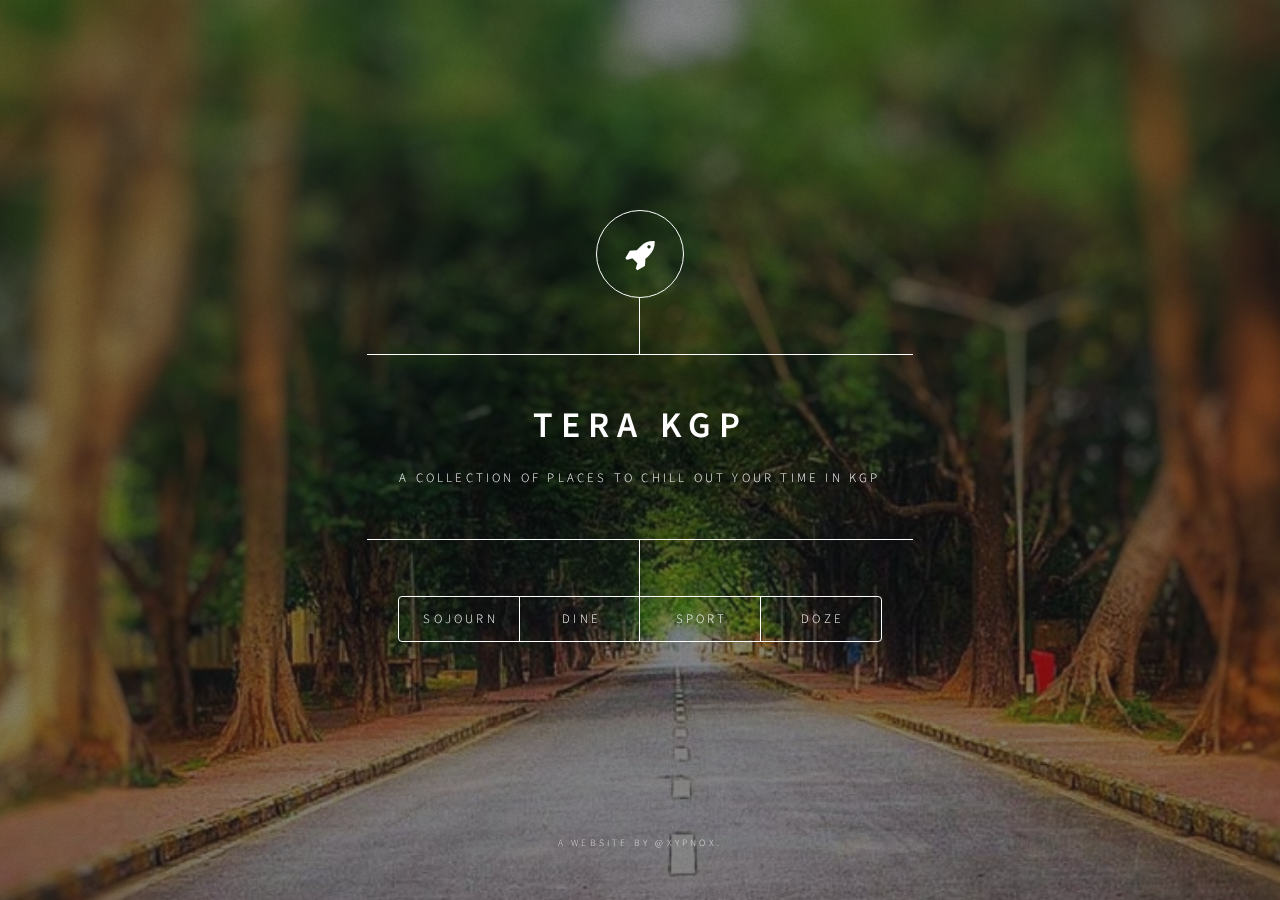
==== commit 82593dd9: "changed background :smile:" ====
--- a/index.html
+++ b/index.html
@@ -32,7 +32,7 @@
 				<!-- Header -->
 					<header id="header">
 						<div class="logo">
-							<span class="icon fa-diamond"></span>
+							<span class="icon fa-rocket"></span>
 						</div>
 						<div class="content">
 							<div class="inner">
@@ -84,7 +84,7 @@
 								<p>As part of Nehru's dream for a free self-sufficient India, the institute was established to train scientists and engineers after India attained independence in 1947. It shares its organisational structure and undergraduate admission process with sister IITs. IIT Kharagpur has a 8.5 square kilometres (2,100 acres) campus is residence to about 22,000 inhabitants. The students and alumni of IIT Kharagpur are informally referred to as KGPians. IIT Kharagpur holds two festivals: Spring Fest (Social and Cultural Festival) and Kshitij (Techno-Management Festival).</p>
 
 
-								<h3 class="major">Kharagpur Junction railway station</h3>
+								<h3 class="major">Kharagpur Railway station</h3>
 								<span class="image main"><img src="images/railway.jpg" alt="" /></span>
 								<p>Kharagpur Junction came up in 1898-99. On one side, Bengal Nagpur Railway’s Kharagpur-Cuttack line was opened on New Year’s Day in 1899. On the other hand, the opening of the bridge over the Rupnarayan River at Kolaghat, on 19 April 1900, connected Howrah with Kharagpur. Kharagpur was also linked with Sini the same year. The line was ready in 1898-99. The Kharagpur-Midnapore branch line was opened to traffic in 1901.</p>
 								<p>It is the busiest junction station in South Eastern Railway Zone after Howrah. Hence, it is termed as Gateway to South Eastern Railway.It is one of the fifty highest railway reservation in India. It is a junction which connects Howrah to Mumbai, Chennai, Adra/Purulia and New Delhi via Tatanagar as well.</p>
@@ -149,7 +149,7 @@
 
 				<!-- Footer -->
 					<footer id="footer">
-						<p class="copyright">&copy; Untitled. Design: <a href="https://html5up.net">HTML5 UP</a>.</p>
+						<p class="copyright">A website by @xypnox</a>.</p>
 					</footer>
 
 			</div>
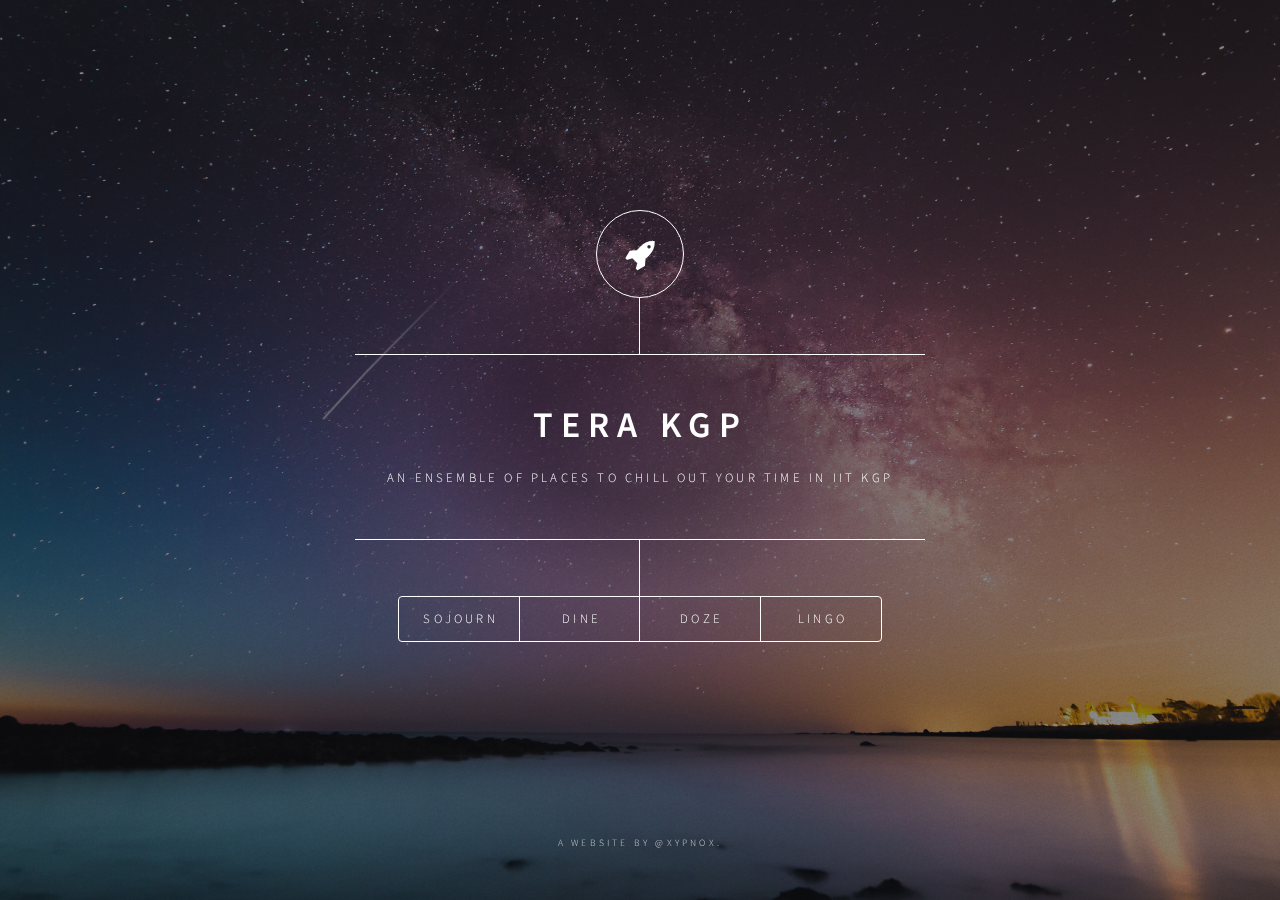
==== commit 41e28367: "Near final version :smile:" ====
--- a/index.html
+++ b/index.html
@@ -1,8 +1,8 @@
 <!DOCTYPE HTML>
 <!--
-	Dimension by HTML5 UP
-	html5up.net | @ajlkn
-	Free for personal and commercial use under the CCA 3.0 license (html5up.net/license)
+	TERA KGP
+	A website by @xypnox
+	source available at https://github.com/terakgp
 -->
 <html>
 
@@ -37,15 +37,15 @@
 						<div class="content">
 							<div class="inner">
 								<h1>Tera KGP</h1>
-								<p>A collection of places to chill out your time in KGP</p>
+								<p>An ensemble of places to chill out your time in IIT KGP</p>
 							</div>
 						</div>
 						<nav>
 							<ul>
 								<li><a href="#intro">Sojourn</a></li>
 								<li><a href="#work">Dine</a></li>
-								<li><a href="#about">Sport</a></li>
-								<li><a href="#contact">Doze</a></li>
+								<li><a href="#about">Doze</a></li>
+								<li><a href="#contact">Lingo</a></li>
 								<!--<li><a href="#elements">Elements</a></li>-->
 							</ul>
 						</nav>
@@ -76,23 +76,39 @@
 
 								<h3 class="major">Nehru Museum</h3>
 								<span class="image main"><img src="images/nehru.jpg" alt="" /></span>
-								<p>The Nehru Museum of Science and Technology is a museum in Kharagpur, West Bengal, India. It was founded in 1990 at the Hijli Detention camp building, later the IIT-Kharagpur Heritage Building, which is now named as Hijli Saheed Bhavan. The imposing building, bearing resemblance to the Byzantine style of architecture, was used by the British rulers of India to detain the freedom fighters during the 1930s.</p>
+								<p>Nehru Museum of Science and Technology,.Hijli Shahid Bhavan,Old Martyrs Memorial :
+
+								<p>The place of historical significance where several youngsters had sacrificed their lives for the freedom struggle in our country and now youngsters from here (IIT KGP) lead the nation and fulfill the dreams of our great ancestors.</p>
+
+								<p>These sites are located side by side. Hence easily accessible.</p>
 
 								<h3 class="major">Main Building, IIT KGP</h3>
 								<span class="image main"><img src="images/main-building.jpg" alt="" /></span>
 								<p>The Indian Institute of Technology Kharagpur (IIT Kharagpur or IIT KGP) is a public engineering institution established by the government of India in 1951. It is the first of the IITs to be established, and is recognized as an Institute of National Importance by the Government of India.</p>
-								<p>As part of Nehru's dream for a free self-sufficient India, the institute was established to train scientists and engineers after India attained independence in 1947. It shares its organisational structure and undergraduate admission process with sister IITs. IIT Kharagpur has a 8.5 square kilometres (2,100 acres) campus is residence to about 22,000 inhabitants. The students and alumni of IIT Kharagpur are informally referred to as KGPians. IIT Kharagpur holds two festivals: Spring Fest (Social and Cultural Festival) and Kshitij (Techno-Management Festival).</p>
 
 
 								<h3 class="major">Kharagpur Railway station</h3>
 								<span class="image main"><img src="images/railway.jpg" alt="" /></span>
 								<p>Kharagpur Junction came up in 1898-99. On one side, Bengal Nagpur Railway’s Kharagpur-Cuttack line was opened on New Year’s Day in 1899. On the other hand, the opening of the bridge over the Rupnarayan River at Kolaghat, on 19 April 1900, connected Howrah with Kharagpur. Kharagpur was also linked with Sini the same year. The line was ready in 1898-99. The Kharagpur-Midnapore branch line was opened to traffic in 1901.</p>
-								<p>It is the busiest junction station in South Eastern Railway Zone after Howrah. Hence, it is termed as Gateway to South Eastern Railway.It is one of the fifty highest railway reservation in India. It is a junction which connects Howrah to Mumbai, Chennai, Adra/Purulia and New Delhi via Tatanagar as well.</p>
-
-
-								<h3 class="major">Sample</h3>
+
+
+								<h3 class="major">Gymkhana</h3>
+								<span class="image main"><img src="images/gymkhana.jpg" alt="" /></span>
+								<p>The name is itself suggestive of what you get here. Starting from the obvious gym to swimming pool, you can literally play every sport here. Squash, badminton, weightliftimg and much more.</p>
+
+
+								<h3 class="major">Sports Complexes</h3>
+								<span class="image main"><img src="images/sport.jpg" alt="" /></span>
+								<p>You also have the Jnan Ghosh stadium and Tata Sports Complex for major team sports like cricket, football, hockey.</p>
+
+								<p>You can also play water polo here in the swimming pool.</p>
+
+
+
+
+								<!-- <h3 class="major">Sample</h3>
 								<span class="image main"><img src="images/pic.jpg" alt="" /></span>
-								<p>Saying</p>
+								<p>Saying</p> -->
 
 
 
@@ -109,40 +125,143 @@
 
 							<article id="work">
 								<h2 class="major">DINE</h2>
-								<span class="image main"><img src="images/pic02.jpg" alt="" /></span>
-								<p>Adipiscing magna sed dolor elit. Praesent eleifend dignissim arcu, at eleifend sapien imperdiet ac. Aliquam erat volutpat. Praesent urna nisi, fringila lorem et vehicula lacinia quam. Integer sollicitudin mauris nec lorem luctus ultrices.</p>
-								<p>Nullam et orci eu lorem consequat tincidunt vivamus et sagittis libero. Mauris aliquet magna magna sed nunc rhoncus pharetra. Pellentesque condimentum sem. In efficitur ligula tate urna. Maecenas laoreet massa vel lacinia pellentesque lorem ipsum dolor. Nullam et orci eu lorem consequat tincidunt. Vivamus et sagittis libero. Mauris aliquet magna magna sed nunc rhoncus amet feugiat tempus.</p>
-							</article>
-
-
-
-
-
-
-
-
-						<!-- PLAY -->
+
+
+								<h3 class="major">Dreamland Restaurant</h3>
+								<span class="image main"><img src="images/dreamland.jpg" alt="" /></span>
+								<p>Come with your family and feast in the open air. With cheap prices and awesome food its an ideal eatout.</p>
+
+
+								<h3 class="major">Heritage Restaurant</h3>
+								<span class="image main"><img src="images/heritage.jpg" alt="" /></span>
+								<p>An AC restaurant with good food and environment to spend with your near and dear ones. A bit pricy but its worth it.</p>
+
+
+								<h3 class="major">Café Coffee Day</h3>
+								<span class="image main"><img src="images/ccd.jpg" alt="" /></span>
+								<p>If you wanna chill and hangout with your friends over a cup of cold coffee, then this is the perfect place.</p>
+
+
+								<h3 class="major">Billoos Restaurant</h3>
+								<span class="image main"><img src="images/billo.jpg" alt="" /></span>
+								<p>Coming late from TFPS movie in Netaji and mess is closed, then don’t worry. Peace maro and have your dinner here.</p>
+
+
+							</article>
+
+
+
+
+
+
+
+
+						<!-- DOZE -->
 
 							<article id="about">
-								<h2 class="major">SPORT</h2>
-								<span class="image main"><img src="images/pic03.jpg" alt="" /></span>
-								<p>Lorem ipsum dolor sit amet, consectetur et adipiscing elit. Praesent eleifend dignissim arcu, at eleifend sapien imperdiet ac. Aliquam erat volutpat. Praesent urna nisi, fringila lorem et vehicula lacinia quam. Integer sollicitudin mauris nec lorem luctus ultrices. Aliquam libero et malesuada fames ac ante ipsum primis in faucibus. Cras viverra ligula sit amet ex mollis mattis lorem ipsum dolor sit amet.</p>
-							</article>
-
-
-
-
-
-
-
-
-						<!-- CONTACT -->
+								<h2 class="major">DOZE</h2>
+
+
+
+								<h3 class="major">Technology Guest House</h3>
+								<span class="image main"><img src="images/techgc.png" alt="" /></span>
+								<p>Now that you have done enough of study at the Central Library and enough of play at Gymkhana, you must be feeling tired. But now what, you have not booked any hotel outside the campus.</p>
+
+
+
+								<h3 class="major">Visveswaraya Guest House</h3>
+								<span class="image main"><img src="images/vish.png" alt="" /></span>
+								<p>You have excellent guest houses in our campus. The price might bite your pockets but they are worth it.</p>
+
+
+
+								<h3 class="major">CEC Guest House</h3>
+								<span class="image main"><img src="images/cec.png" alt="" /></span>
+								<p>A smaller yet cozy guest house located near the Visveswaraya Guest House.</p>
+
+
+
+							</article>
+
+
+
+
+
+
+
+
+						<!-- LINGO -->
 
 							<article id="contact">
-								<h2 class="major">DOZE</h2>
-								<span class="image main"><img src="images/pic03.jpg" alt="" /></span>
-								<p>Adipiscing magna sed dolor elit. Praesent eleifend dignissim arcu, at eleifend sapien imperdiet ac. Aliquam erat volutpat. Praesent urna nisi, fringila lorem et vehicula lacinia quam. Integer sollicitudin mauris nec lorem luctus ultrices.</p>
-								<p>Nullam et orci eu lorem consequat tincidunt vivamus et sagittis libero. Mauris aliquet magna magna sed nunc rhoncus pharetra. Pellentesque condimentum sem. In efficitur ligula tate urna. Maecenas laoreet massa vel lacinia pellentesque lorem ipsum dolor. Nullam et orci eu lorem consequat tincidunt. Vivamus et sagittis libero. Mauris aliquet magna magna sed nunc rhoncus amet feugiat tempus.</p>
+								<h2>KGP LINGO</h2>
+								<span class="image main"><img src="images/lingo.jpg" alt="" /></span>
+
+								<p>While conversing with the so called KGPians you might find out new terms which carries no sense to you. But peace maro(once again a lingo). Here is a list of lingos with their meanings elaborated. Our lingo is unique and not borrowed from any other institute (not hoping to demean Jadavpur University and IIEST Shibpur which has the same lingo for chill i.e. cazz and alsmost every other thing).</p>
+
+								<b>2.2</b> <i>n.</i> <p>A 2.2 Kilometres round in central part of IIT-KGP campus. Usu. A run of it.</p>
+
+								<b>Acads</b> <i>n.</i> <p>Academics.</p>
+
+								<b>DepC</b>  <i>v.t., v.i.</i> <p>To have a Department change under the provisions specified by IIT-KGP. Requires excellent academic performance in first year B. Tech. course.</p>
+
+								<b>Despo</b>  <i>n.</i> <p>Desperate.</p>
+
+								<b>D.P.</b>  <i>abbr., n.</i> <p>Durga Puja. The vacation in its duration</p>
+
+								<b>Dude</b>  <i>n.</i> <p>Dual Degree Students.</p>
+
+								<b>D.O.S.A.</b> <i>abbr., n.</i> <p>Dean Of Student Affairs. Responsible for maintaining discipline in students.</p>
+
+								<b>Facca</b> <i>n.</i> <p>An F-grade in any subject, meaning fail.</p>
+
+								<b>Faccha</b> <i>n.</i> <p>A first year male student. Usu. a B. Tech. student.</p>
+
+								<b>Facchi</b> <i>n.</i> <p>A first year female student. Usu. a B. Tech. student.</p>
+
+								<b>Ghaasi</b>  <i>n.</i> <p>A student of Agriculture Engineering Department.</p>
+
+								<b>Gymkhana</b> <i>n.</i> <p>Technology Students Gymkhana (T.S.G.). The centre of all the extra-curricular students' activities. Organizes various events and competitions for students.</p>
+
+								<b>Hall</b> <i>n.</i> <p>(Halls Of Residence). Word used for hostel in IIT-KGP. The latter is rarely used. The Halls accommodate students who study in IIT-KGP. All Halls have their separate Mess, Canteens, Grocery & Stationery Shops, etc. There are separate halls for B.Tech students, M.Tech students, Business Management students and Research Scholars.</p>
+
+								<b>Hall-funda</b> <i>n.</i>  <p>The knowledge of one's Hall specialties and way of life, etc.</p>
+
+								<b>Hathora</b> <i>n.</i> <p>The Mechanical Engineering Department. Also, the students of it.</p>
+
+								<b>Indu</b> <i>n.</i> <p>The Industrial Engineering & Management Department. Also, the students of it.</p>
+
+								<b>Insti</b> <i>n.</i> <p>Institute. Used to refer the main building of IIT-KGP.</p>
+
+								<b>Insti gate</b> <i>n.</i> <p>The large gate on the entrance of the academic complex.</p>
+
+								<b>Junta</b> <i>n.</i> <p>The human population. Of IIT-KGP or elsewhere.</p>
+
+								<b>Kam-akal</b> <i>n.</i> <p>A student of Chemical Engineering Department.</p>
+
+								<b>Load</b> <i>n.</i> <p>Tension; v.i. To Have Tension.</p>
+
+								<b>Machuara</b> <i>n.</i> <p>The Ocean Engineering and Naval Architecture Department. Also, the students of it.</p>
+
+								<b>Maska</b> <i>n.</i> <p>The 2 year M.Sc. students. n. The Maths & Computing Stream. Also, the students of it.</p>
+
+								<b>Matka</b> <i>n.</i> <p>Any M. Tech. male student.</p>
+
+								<b>Matki</b> -<i>n.</i> <p>Any M. Tech. female student.</p>
+
+								<b>Tech-mart</b> <i>n.</i> <p>Technology Market. A market inside IIT-KGP premises.</p>
+
+								<b>Tempo</b> <i>n.</i> <p>Enthusiasm and vigour.</p>
+
+								<b>Tempo shout</b> <i>v.i.</i> <p>To shout in a singing manner "KGP Ka Tempo High Hai". Of KGP or of  some similar affiliations like Hall; <i>n.</i> The shout "KGP Ka Tempo High Hai".</p>
+
+								<b>T.H.O.K.</b> <i>abbr., n.</i> <p>Thick Heads Of KGP. A student of Electronics and Electrical Communications Engineering Department.</p>
+
+								<b>Vegies</b> <i>n.</i> <p>The Vegies Restaurant. Located on the Scholar's Avenue.</p>
+
+								<b>V.G.S.</b> <i>abbr., n.</i> <p>Vishveshwaraiyya Guest House.</p>
+
+								<b>Peace</b> <i>excl., n., v.i.,</i> <p>To be tension-free. A tension-free state.</p>
+
 							</article>
 
 					</div>
--- a/assets/css/main.css
+++ b/assets/css/main.css
@@ -1091,7 +1091,7 @@
 			-webkit-transition: -webkit-transform 0.325s ease-in-out, -webkit-filter 0.325s ease-in-out;
 			-ms-transition: -ms-transform 0.325s ease-in-out, -ms-filter 0.325s ease-in-out;
 			transition: transform 0.325s ease-in-out, filter 0.325s ease-in-out;
-			background-image: url("../../images/bg.jpg");
+			background-image: url("../../images/bgs.jpg");
 			background-position: center;
 			background-size: cover;
 			background-repeat: no-repeat;
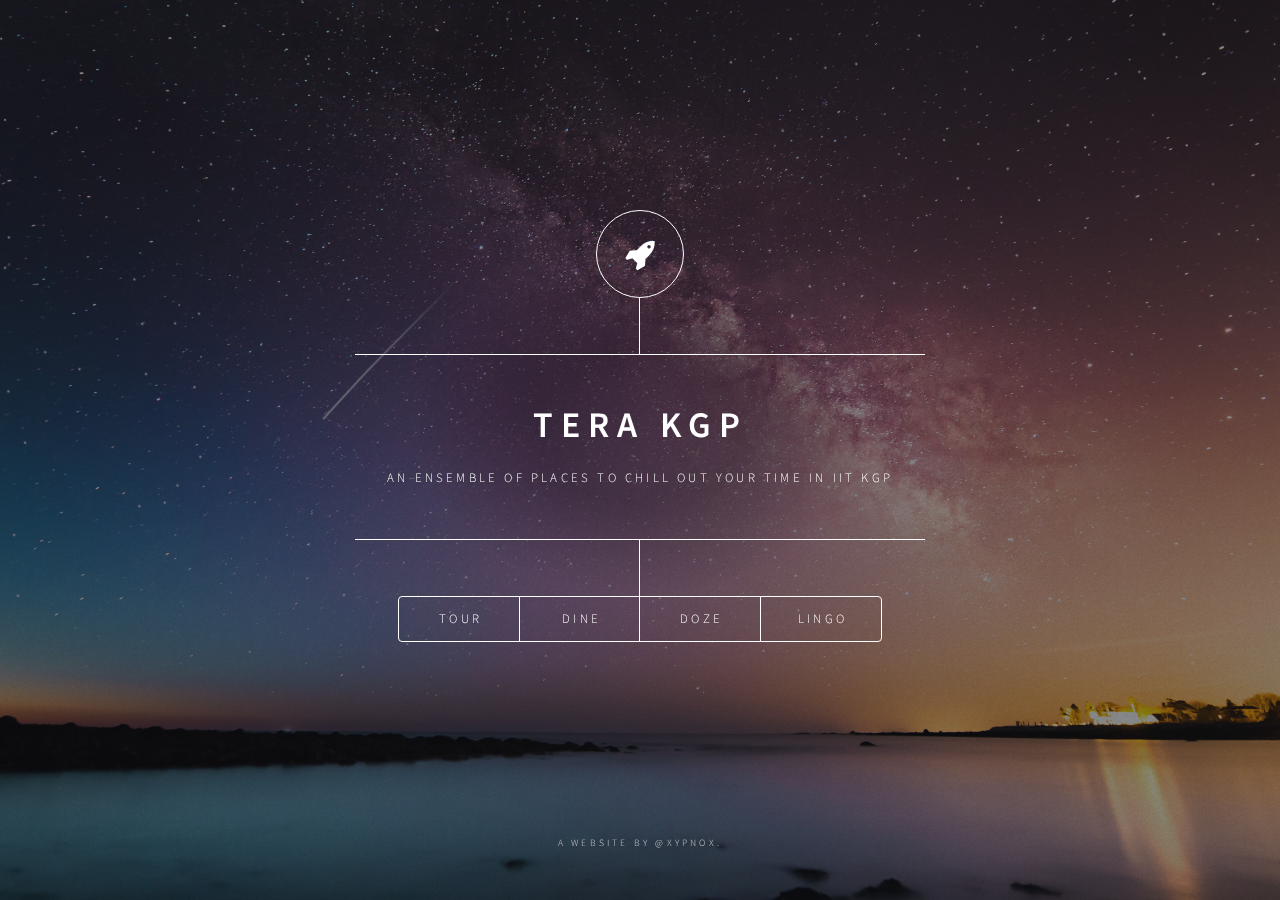
==== commit 168a6234: "updated a little :wink:" ====
--- a/index.html
+++ b/index.html
@@ -42,7 +42,7 @@
 						</div>
 						<nav>
 							<ul>
-								<li><a href="#intro">Sojourn</a></li>
+								<li><a href="#intro">Tour</a></li>
 								<li><a href="#work">Dine</a></li>
 								<li><a href="#about">Doze</a></li>
 								<li><a href="#contact">Lingo</a></li>
@@ -72,7 +72,7 @@
 
 							<article id="intro">
 
-								<h2 class="major">SOJOURN</h2>
+								<h2 class="major">TOUR</h2>
 
 								<h3 class="major">Nehru Museum</h3>
 								<span class="image main"><img src="images/nehru.jpg" alt="" /></span>
